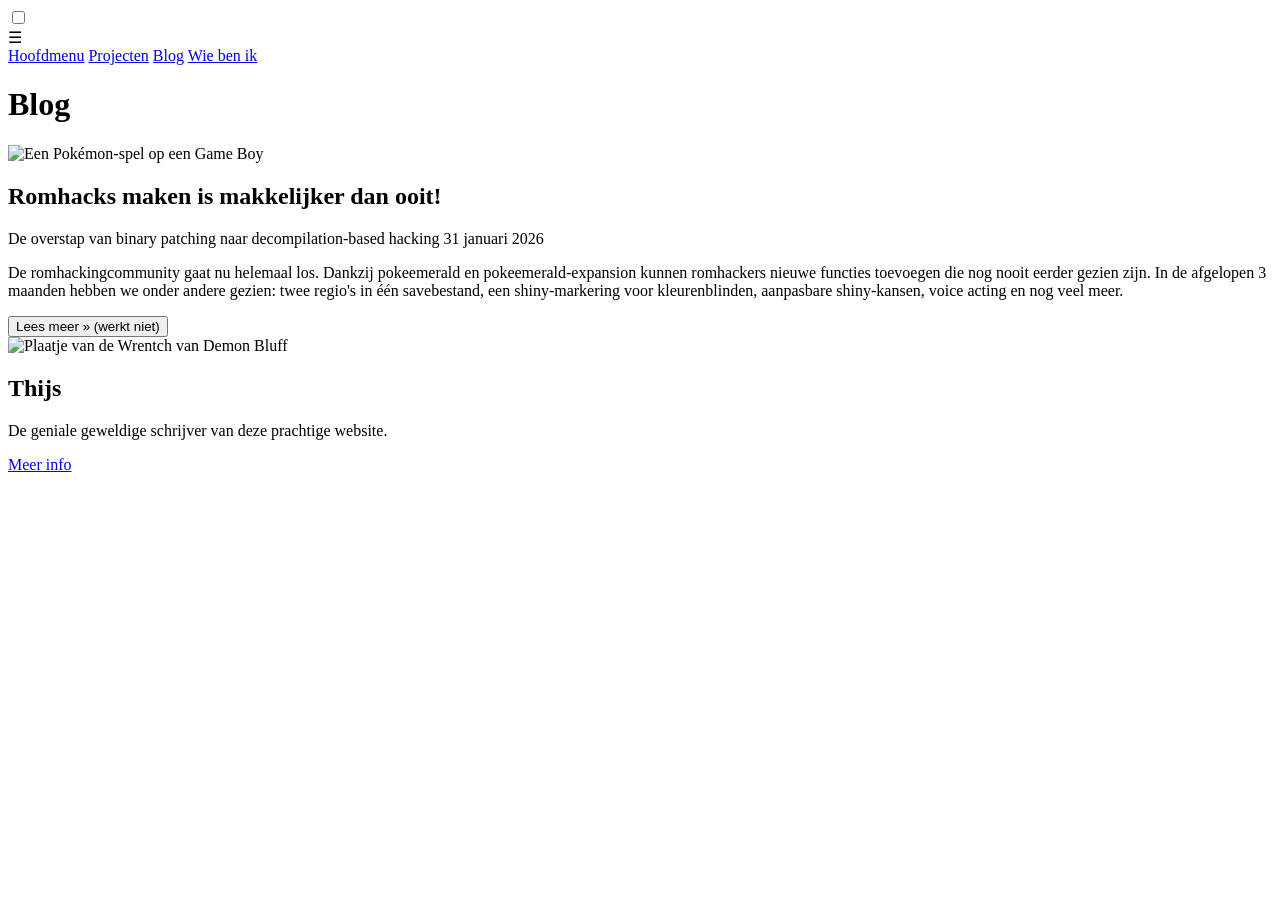
==== blog.html @ 8dcc9c42 "Add files via upload" ====
<!doctype html>
<html lang="nl">
  <head>
    <meta charset="UTF-8" />
    <meta name="viewport" content="width=device-width, initial-scale=1.0" />
    <title>Blog</title>
    <link rel="stylesheet" href="css/style.css" />
    <link rel="stylesheet" href="css/blog.css" />
  </head>
  <body>
    <input type="checkbox" id="menu-toggle" aria-label="Menu" />
    <header>
      <label for="menu-toggle" aria-hidden="true">☰</label>
      <nav id="menu" aria-label="Hoofdmenu">
        <a href="index.html" class="button">Hoofdmenu</a>
        <a href="projects.html" class="button">Projecten</a>
        <a href="blog.html" class="button">Blog</a>
        <a href="whoami.html" class="button">Wie ben ik</a>
      </nav>
    </header>

    <main class="content-wrapper">
      <h1>Blog</h1>

      <div class="blog-layout">
        <div class="posts">
          <article class="card">
            <img
              class="post-image"
              src="https://imgs.search.brave.com/OTvjevf_XEgwIvT3Q1H-ABsm831OKdWJVCd6DLM2CkE/rs:fit:860:0:0:0/g:ce/aHR0cHM6Ly9zdG9y/YWdlLmdob3N0Lmlv/L2MvNTgvZmQvNThm/ZGM4MmEtYWQ4NC00/NGUyLWFkNTgtMTY2/ZDFiNDE5YmM0L2Nv/bnRlbnQvaW1hZ2Vz/L3dwLWNvbnRlbnQv/dXBsb2Fkcy8yMDI0/LzA1L3Bva2Vtb24t/Z2xhemVkLXJvbS1o/YWNrLndlYnA"
              alt="Een Pokémon-spel op een Game Boy"
            />
            <div class="post-header">
              <h2 class="post-title">Romhacks maken is makkelijker dan ooit!</h2>
              <p class="post-meta">
                De overstap van binary patching naar decompilation-based hacking
                <time class="post-date" datetime="2026-01-31">31 januari 2026</time>
              </p>
            </div>
            <div class="post-body">
              <p>
                De romhackingcommunity gaat nu helemaal los. Dankzij pokeemerald
                en pokeemerald-expansion kunnen romhackers nieuwe functies
                toevoegen die nog nooit eerder gezien zijn. In de afgelopen 3
                maanden hebben we onder andere gezien: twee regio's in één
                savebestand, een shiny-markering voor kleurenblinden,
                aanpasbare shiny-kansen, voice acting en nog veel meer.
              </p>
              <div class="post-actions">
                <button type="button" class="button">
                  Lees meer » (werkt niet)
                </button>
              </div>
            </div>
          </article>
        </div>

        <aside class="sidebar">
          <section class="card about-card">
            <img
              class="about-card__image"
              src="images/Wrentch.png"
              alt="Plaatje van de Wrentch van Demon Bluff"
            />
            <div class="about-card__body">
              <h2 class="about-card__name">Thijs</h2>
              <p>De geniale geweldige schrijver van deze prachtige website.</p>
              <p>
                <a href="whoami.html" class="button">Meer info</a>
              </p>
            </div>
          </section>
        </aside>
      </div>
    </main>
  </body>
</html>
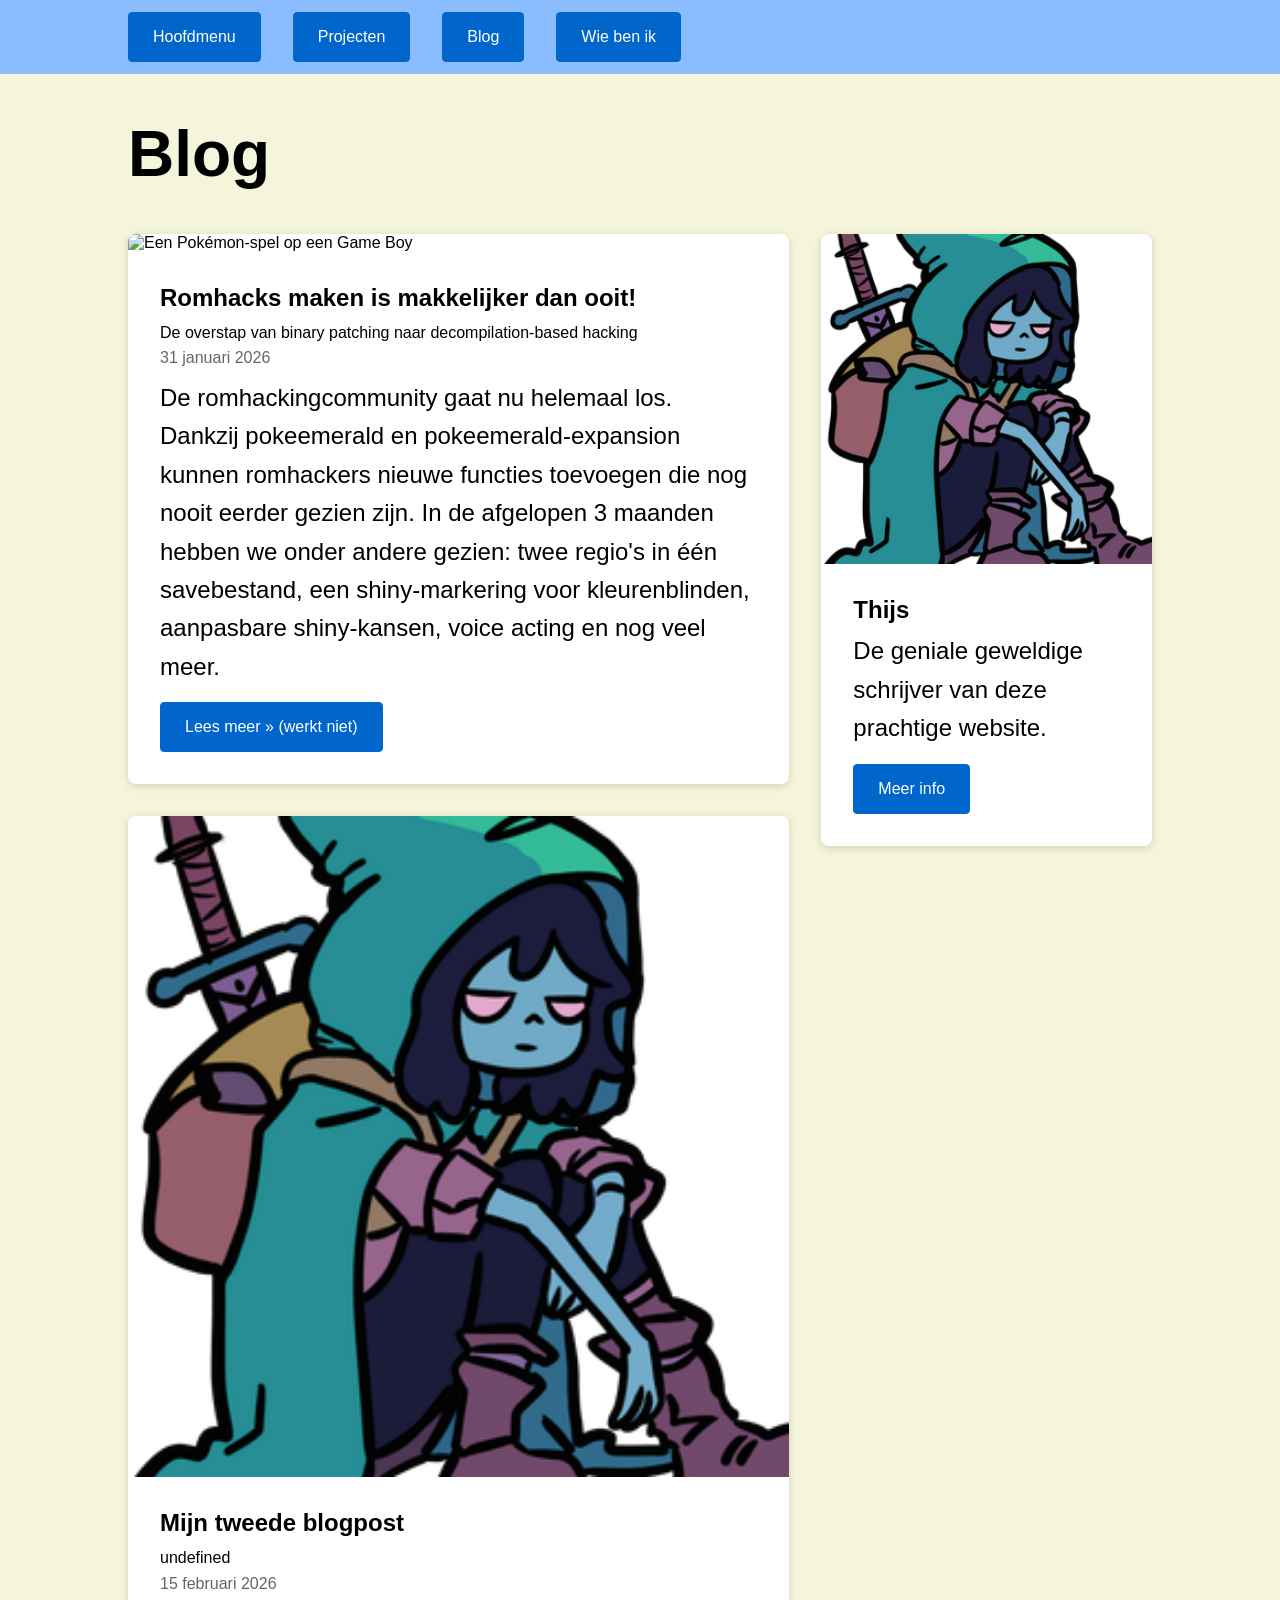
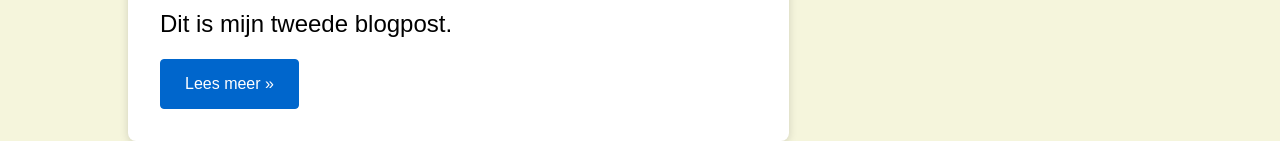
==== commit 69dfcccb: "Added blog loading from json using js" ====
--- a/blog.html
+++ b/blog.html
@@ -6,6 +6,7 @@
     <title>Blog</title>
     <link rel="stylesheet" href="css/style.css" />
     <link rel="stylesheet" href="css/blog.css" />
+    <script src="js/blog.js" defer></script>
   </head>
   <body>
     <input type="checkbox" id="menu-toggle" aria-label="Menu" />
@@ -23,37 +24,7 @@
       <h1>Blog</h1>
 
       <div class="blog-layout">
-        <div class="posts">
-          <article class="card">
-            <img
-              class="post-image"
-              src="https://imgs.search.brave.com/OTvjevf_XEgwIvT3Q1H-ABsm831OKdWJVCd6DLM2CkE/rs:fit:860:0:0:0/g:ce/aHR0cHM6Ly9zdG9y/YWdlLmdob3N0Lmlv/L2MvNTgvZmQvNThm/ZGM4MmEtYWQ4NC00/NGUyLWFkNTgtMTY2/ZDFiNDE5YmM0L2Nv/bnRlbnQvaW1hZ2Vz/L3dwLWNvbnRlbnQv/dXBsb2Fkcy8yMDI0/LzA1L3Bva2Vtb24t/Z2xhemVkLXJvbS1o/YWNrLndlYnA"
-              alt="Een Pokémon-spel op een Game Boy"
-            />
-            <div class="post-header">
-              <h2 class="post-title">Romhacks maken is makkelijker dan ooit!</h2>
-              <p class="post-meta">
-                De overstap van binary patching naar decompilation-based hacking
-                <time class="post-date" datetime="2026-01-31">31 januari 2026</time>
-              </p>
-            </div>
-            <div class="post-body">
-              <p>
-                De romhackingcommunity gaat nu helemaal los. Dankzij pokeemerald
-                en pokeemerald-expansion kunnen romhackers nieuwe functies
-                toevoegen die nog nooit eerder gezien zijn. In de afgelopen 3
-                maanden hebben we onder andere gezien: twee regio's in één
-                savebestand, een shiny-markering voor kleurenblinden,
-                aanpasbare shiny-kansen, voice acting en nog veel meer.
-              </p>
-              <div class="post-actions">
-                <button type="button" class="button">
-                  Lees meer » (werkt niet)
-                </button>
-              </div>
-            </div>
-          </article>
-        </div>
+        <div class="posts" id="blog-container"></div>
 
         <aside class="sidebar">
           <section class="card about-card">
@@ -74,4 +45,4 @@
       </div>
     </main>
   </body>
-</html>
+</html>
--- a/css/style.css
+++ b/css/style.css
@@ -0,0 +1,142 @@
+:root {
+  --font-family: sans-serif;
+  --bg-color: beige;
+  --text-color: black;
+  --color-surface: white;
+
+  --page-margin: 5%;
+  --header-bg: #8abdff;
+  --header-padding: 0.75rem var(--page-margin);
+
+  --button-bg: #0066cc;
+  --button-bg-hover: #0052a3;
+  --button-text-color: white;
+  --button-padding: 0.75rem 1.5rem;
+  --button-radius: 4px;
+
+  --card-radius: 8px;
+  --card-shadow: 0 2px 8px rgba(0, 0, 0, 0.15);
+
+  --gap-sm: 0.5rem;
+  --gap-lg: 2rem;
+
+  --h1-size: clamp(2rem, 4vw + 1rem, 4rem);
+  --p-size: clamp(1rem, 1vw + 0.75rem, 1.5rem);
+  --p-line-height: 1.6;
+}
+
+*,
+*::before,
+*::after {
+  box-sizing: border-box;
+}
+
+body {
+  font-family: var(--font-family);
+  background-color: var(--bg-color);
+  color: var(--text-color);
+  margin: 0;
+  padding: 0;
+}
+
+img {
+  width: 100%;
+  height: auto;
+}
+
+h1 {
+  font-size: var(--h1-size);
+}
+
+p {
+  font-size: var(--p-size);
+  line-height: var(--p-line-height);
+}
+
+header {
+  background-color: var(--header-bg);
+  padding: var(--header-padding);
+}
+
+.button {
+  display: inline-block;
+  padding: var(--button-padding);
+  background: var(--button-bg);
+  color: var(--button-text-color);
+  font-family: inherit;
+  font-size: 1rem;
+  line-height: 1.5;
+  text-align: center;
+  text-decoration: none;
+  border: 1px solid var(--button-bg);
+  border-radius: var(--button-radius);
+  cursor: pointer;
+}
+
+.button:hover {
+  background: var(--button-bg-hover);
+  border-color: var(--button-bg-hover);
+}
+
+.button:focus-visible {
+  outline: 2px solid var(--text-color);
+  outline-offset: 2px;
+}
+
+.card {
+  overflow: hidden;
+  background-color: var(--color-surface);
+  border-radius: var(--card-radius);
+  box-shadow: var(--card-shadow);
+}
+
+#menu-toggle {
+  position: absolute;
+  opacity: 0;
+  pointer-events: none;
+}
+
+label[for="menu-toggle"] {
+  display: inline-block;
+  font-size: 1.5rem;
+  line-height: 1;
+  cursor: pointer;
+}
+
+#menu-toggle:focus-visible ~ header label[for="menu-toggle"] {
+  outline: 2px solid var(--text-color);
+  outline-offset: 2px;
+}
+
+#menu {
+  display: none;
+}
+
+#menu-toggle:checked ~ header #menu {
+  display: flex;
+  flex-direction: column;
+  gap: var(--gap-sm);
+  margin-top: var(--gap-sm);
+}
+
+.content-wrapper {
+  margin-inline: var(--page-margin);
+}
+
+@media (min-width: 48rem) {
+  :root {
+    --page-margin: 10%;
+  }
+
+  label[for="menu-toggle"] {
+    display: none;
+  }
+
+  #menu,
+  #menu-toggle:checked ~ header #menu {
+    display: flex;
+    flex-direction: row;
+    gap: var(--gap-lg);
+    margin-top: 0;
+  }
+}
--- a/css/blog.css
+++ b/css/blog.css
@@ -0,0 +1,63 @@
+.blog-layout {
+  display: grid;
+  grid-template-columns: 1fr;
+  gap: var(--gap-lg);
+  align-items: start;
+}
+
+.posts {
+  display: grid;
+  gap: var(--gap-lg);
+}
+
+.post-image,
+.about-card__image {
+  display: block;
+  width: 100%;
+}
+
+.post-header {
+  padding: var(--gap-lg) var(--gap-lg) 0;
+}
+
+.post-body {
+  padding: var(--gap-sm) var(--gap-lg) var(--gap-lg);
+}
+
+.post-title {
+  margin: 0;
+  font-size: 1.5rem;
+}
+
+.post-meta {
+  margin: var(--gap-sm) 0 0;
+  font-size: 1rem;
+}
+
+.post-date {
+  display: block;
+  opacity: 0.6;
+}
+
+.post-body p,
+.about-card__body p {
+  margin: 0 0 1rem;
+}
+
+.about-card__body {
+  padding: var(--gap-lg);
+}
+
+.about-card__body p:last-child {
+  margin-bottom: 0;
+}
+
+.about-card__name {
+  margin: 0 0 var(--gap-sm);
+}
+
+@media (min-width: 48rem) {
+  .blog-layout {
+    grid-template-columns: 2fr 1fr;
+  }
+}
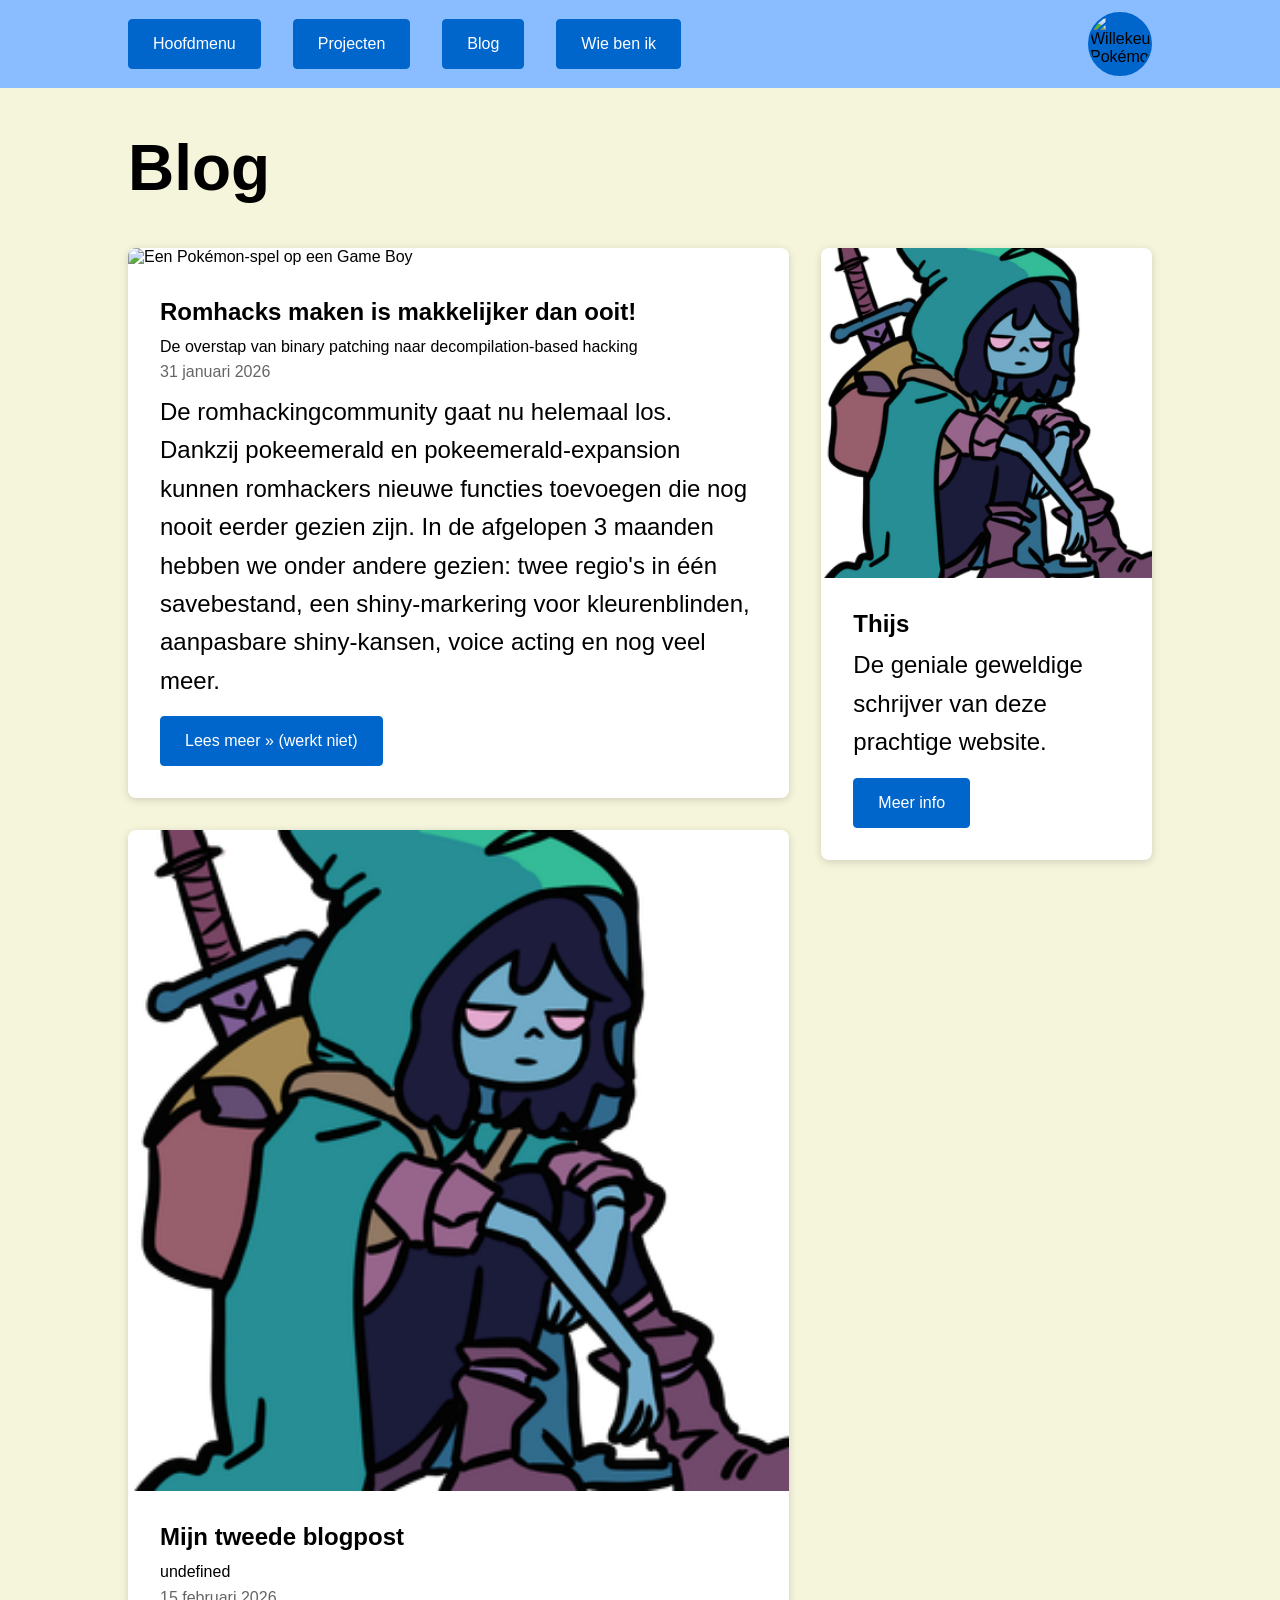
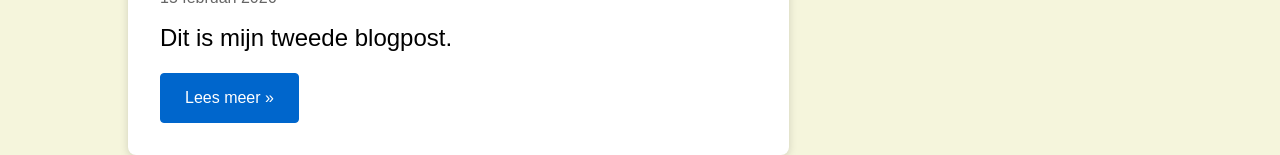
==== commit fef577d1: "Added simple API calling for a random profile picture" ====
--- a/blog.html
+++ b/blog.html
@@ -7,6 +7,7 @@
     <link rel="stylesheet" href="css/style.css" />
     <link rel="stylesheet" href="css/blog.css" />
     <script src="js/blog.js" defer></script>
+    <script src="js/main.js" defer></script>
   </head>
   <body>
     <input type="checkbox" id="menu-toggle" aria-label="Menu" />
@@ -18,6 +19,18 @@
         <a href="blog.html" class="button">Blog</a>
         <a href="whoami.html" class="button">Wie ben ik</a>
       </nav>
+
+      <div class="pokemon-avatar" id="pokemon-avatar">
+        <img id="pokemon-image" src="" alt="Willekeurige Pokémon" />
+        <button
+          id="reroll-pokemon"
+          type="button"
+          aria-label="Andere Pokémon"
+          title="Andere Pokémon"
+        >
+          ↻
+        </button>
+      </div>
     </header>
 
     <main class="content-wrapper">
@@ -45,4 +58,4 @@
       </div>
     </main>
   </body>
-</html>+</html>
--- a/css/style.css
+++ b/css/style.css
@@ -56,7 +56,92 @@
 header {
   background-color: var(--header-bg);
   padding: var(--header-padding);
-}
+  display: flex;
+  align-items: center;
+}
+
+.pokemon-avatar {
+  position: relative;
+  width: 64px;
+  height: 64px;
+  margin-left: auto;
+}
+
+#pokemon-image {
+  display: block;
+  width: 64px;
+  height: 64px;
+  object-fit: contain;
+
+  background: var(--button-bg);
+  border: 2px solid var(--button-bg);
+  border-radius: 50%;
+
+  transition: transform 0.2s ease;
+}
+
+.pokemon-avatar:hover #pokemon-image,
+.pokemon-avatar:focus-within #pokemon-image {
+  transform: scale(1.08);
+}
+
+#reroll-pokemon {
+  position: absolute;
+  right: -6px;
+  bottom: -6px;
+
+  width: 22px;
+  height: 22px;
+
+  display: flex;
+  align-items: center;
+  justify-content: center;
+
+  padding: 0;
+  border: 2px solid var(--header-bg);
+  border-radius: 50%;
+
+  background: var(--button-bg);
+  color: var(--button-text-color);
+
+  font-size: 0.85rem;
+  line-height: 1;
+
+  cursor: pointer;
+
+  opacity: 0;
+  transform: scale(0.7);
+  pointer-events: none;
+
+  transition:
+    opacity 0.15s ease,
+    transform 0.15s ease;
+}
+
+.pokemon-avatar:hover #reroll-pokemon,
+.pokemon-avatar:focus-within #reroll-pokemon {
+  opacity: 1;
+  transform: scale(1);
+  pointer-events: auto;
+}
+
+#reroll-pokemon:hover {
+  background: var(--button-bg-hover);
+}
+
+#reroll-pokemon:focus-visible {
+  opacity: 1;
+  outline: 2px solid var(--text-color);
+  outline-offset: 2px;
+}
+
+@media (prefers-reduced-motion: reduce) {
+  #pokemon-image,
+  #reroll-pokemon {
+    transition: none;
+  }
+}
+
 
 .button {
   display: inline-block;
@@ -93,7 +178,6 @@
 #menu-toggle {
   position: absolute;
   opacity: 0;
-  pointer-events: none;
 }
 
 label[for="menu-toggle"] {
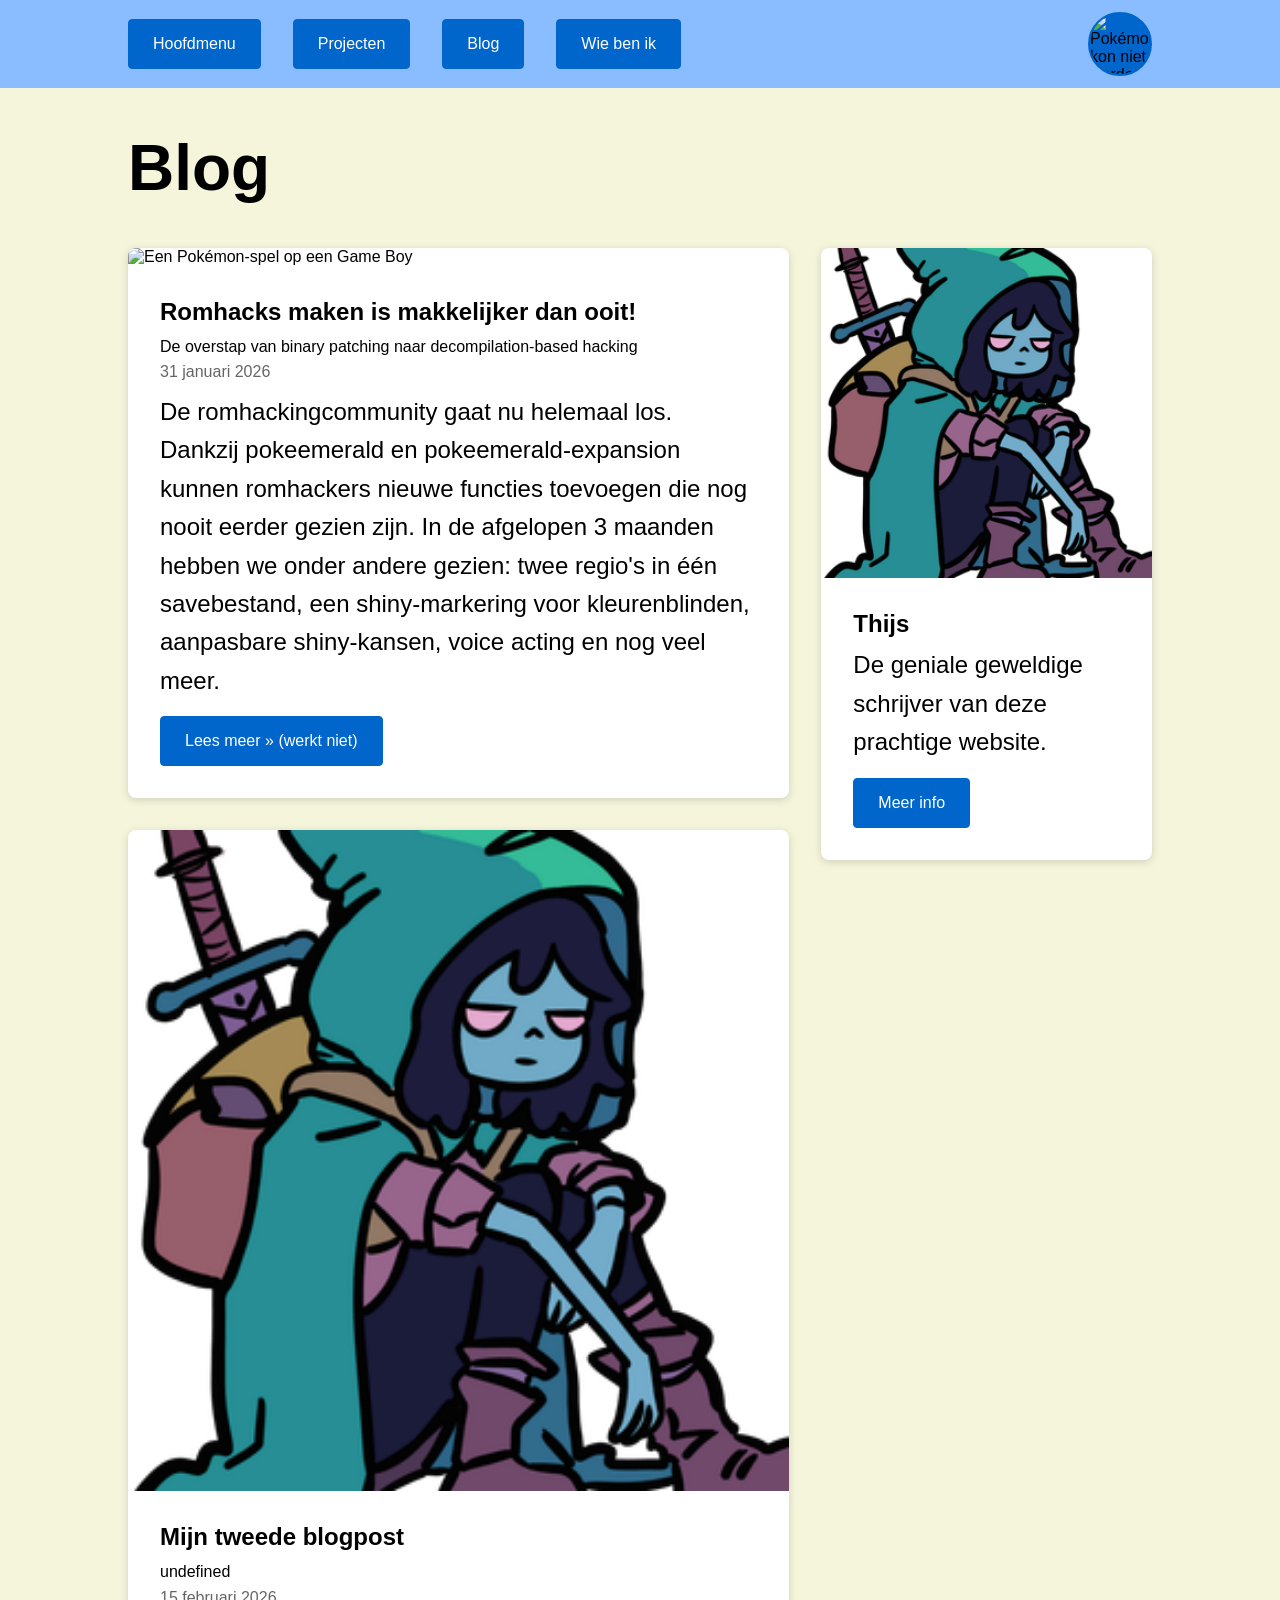
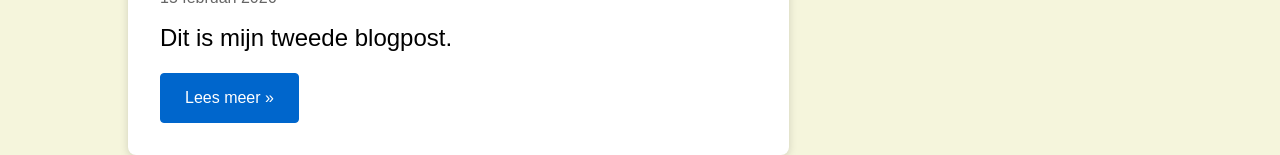
==== commit d182046b: "Added clearer error handeling and in general more info for random pokemon generation" ====
--- a/blog.html
+++ b/blog.html
@@ -21,7 +21,7 @@
       </nav>
 
       <div class="pokemon-avatar" id="pokemon-avatar">
-        <img id="pokemon-image" src="" alt="Willekeurige Pokémon" />
+        <img id="pokemon-image" src="" alt="Dit genereerd willekeurige Pokémon" />
         <button
           id="reroll-pokemon"
           type="button"
--- a/css/style.css
+++ b/css/style.css
@@ -133,6 +133,11 @@
   opacity: 1;
   outline: 2px solid var(--text-color);
   outline-offset: 2px;
+}
+
+#reroll-pokemon:disabled {
+  opacity: 0.5;
+  cursor: wait;
 }
 
 @media (prefers-reduced-motion: reduce) {
